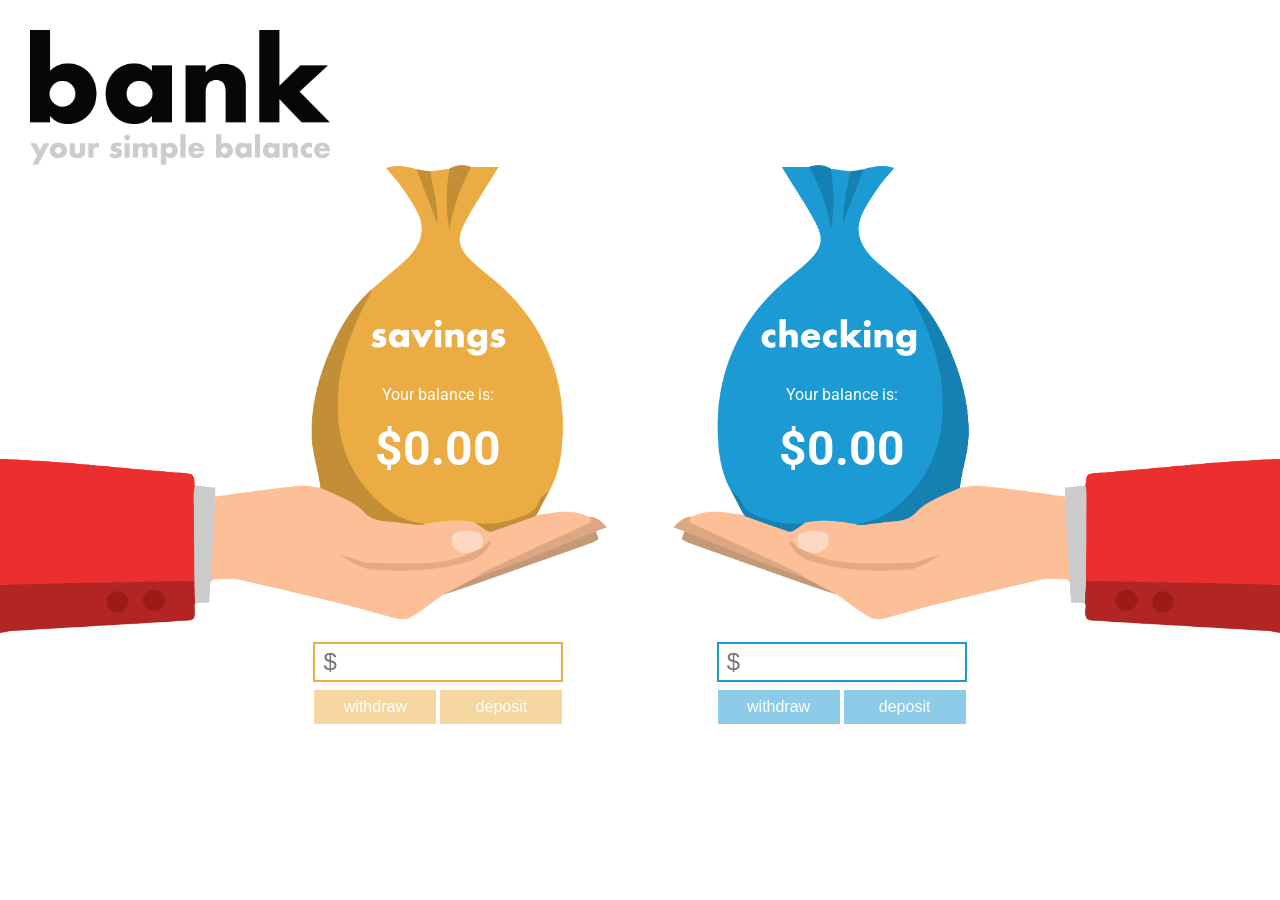
==== Matilda/wk02/4-thu/index.html @ 9dbfa9fc "bank site" ====
<!DOCTYPE html>
<html lang="en">
<head>
  <meta charset="UTF-8">
  <meta name="viewport" content="width=device-width, initial-scale=1.0">
  <meta http-equiv="X-UA-Compatible" content="ie=edge">
  <title>Document</title>
  <link rel="stylesheet" href="style.css">
  <link href="https://fonts.googleapis.com/css?family=Roboto:300,400,700,900" rel="stylesheet">
</head>
<body>
  <header>
    <img class="logo" src="images/logo.png" alt="logo">
    <img class="tagline" src="images/tagline.png" alt="">
  </header>
  <div class="main">
    <div class="lefthalf">
      <div class="savings">
        <p>Your balance is:</p>
        <h3>$<span class="sav-bal">0.00</span></h3>
        <input class="sav-input" type="text" placeholder="$">
        <div class="sav-btns">
          <button class="sav-out">withdraw</button>
          <button class="sav-in">deposit</button>
        </div>
      </div>
    </div>
    <div class="righthalf">
      <div class="checking">
        <p>Your balance is:</p>
        <h3>$<span class="chk-bal">0.00</span></h3>
        <input class="chk-input" type="text" placeholder="$">
        <div class="chk-btns">
          <button class="chk-out">withdraw</button>
          <button class="chk-in">deposit</button>
        </div>
      </div>
    </div>
  </div>
  <script src="app.js"> </script>
</body>
</html>
---- Matilda/wk02/4-thu/style.css ----
* {
  box-sizing: border-box;
}
body {
  padding: 0;
  margin: 0;
  font-family: 'Roboto', sans-serif;
  text-align: center;
}

.logo {
  width: 300px;
  margin: 30px 0 10px 30px;
  display:block;
}
.tagline {
  width: 300px;
  display:block;
  margin-left: 30px;
}
.main {
  display:flex;
  justify-content: space-between;
  align-items: stretch;
  height: 550px;
}
.lefthalf {
  background: url("images/savings.png");
  background-repeat: no-repeat;
  background-size: contain;
  background-position: top;
  width: 50%;
}

.righthalf {
  background: url("images/checking.png");
  background-repeat: no-repeat;
  background-size: contain;
  background-position: top;
  width: 50%;
}

.savings {
  padding: 32% 0 0 37%;

}
.checking {
  padding: 32% 37% 0 0;
}

p {
  font-size: 1em;
  color: white;
}
h3 {
  font-size: 3em;
  margin: 15px 0;
  color: white;

}
button {
  /* background-color: black; */
  border: none;
  color: white;
  width: 122px;
  padding: 2%;
  margin: 2% 0;
  font-size: 1em;
}
input {
  width: 250px;
  height: 40px;
  font-size: 1.5em;
  margin-top: 37%;
  padding: 0 2%;

}
.checking button {
    background-color: rgba(27,154,211,0.5);
}
.chk-input {
  /* background-color: rgba(27,154,211,0.3); */
  border: 2px solid rgb(27,154,211);
}
.sav-input {
  /* background-color: rgba(235,172,67,0.3); */
  border: 2px solid rgb(235,172,67);
}
.savings button {
  background-color: rgba(235,172,67,0.5);
}
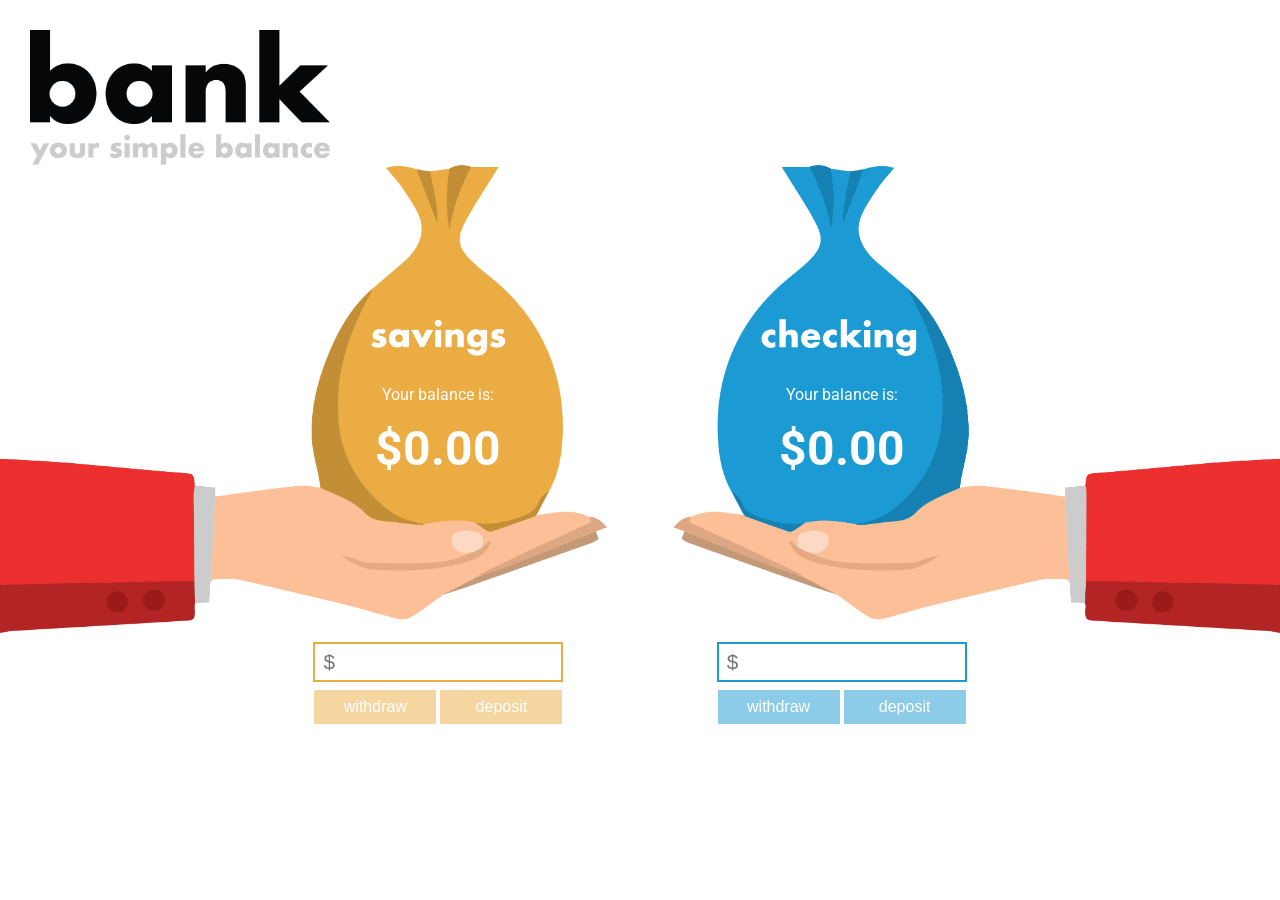
==== commit fa1066a5: "Ruby Intro Homework" ====
--- a/Matilda/wk02/4-thu/index.html
+++ b/Matilda/wk02/4-thu/index.html
@@ -4,7 +4,7 @@
   <meta charset="UTF-8">
   <meta name="viewport" content="width=device-width, initial-scale=1.0">
   <meta http-equiv="X-UA-Compatible" content="ie=edge">
-  <title>Document</title>
+  <title>Your Simple Bank</title>
   <link rel="stylesheet" href="style.css">
   <link href="https://fonts.googleapis.com/css?family=Roboto:300,400,700,900" rel="stylesheet">
 </head>
@@ -17,7 +17,7 @@
     <div class="lefthalf">
       <div class="savings">
         <p>Your balance is:</p>
-        <h3>$<span class="sav-bal">0.00</span></h3>
+        <h3 class="sav-bal-more">$<span class="sav-bal">0.00</span></h3>
         <input class="sav-input" type="text" placeholder="$">
         <div class="sav-btns">
           <button class="sav-out">withdraw</button>
--- a/Matilda/wk02/4-thu/style.css
+++ b/Matilda/wk02/4-thu/style.css
@@ -70,7 +70,7 @@
 input {
   width: 250px;
   height: 40px;
-  font-size: 1.5em;
+  font-size: 1.3em;
   margin-top: 37%;
   padding: 0 2%;
 
